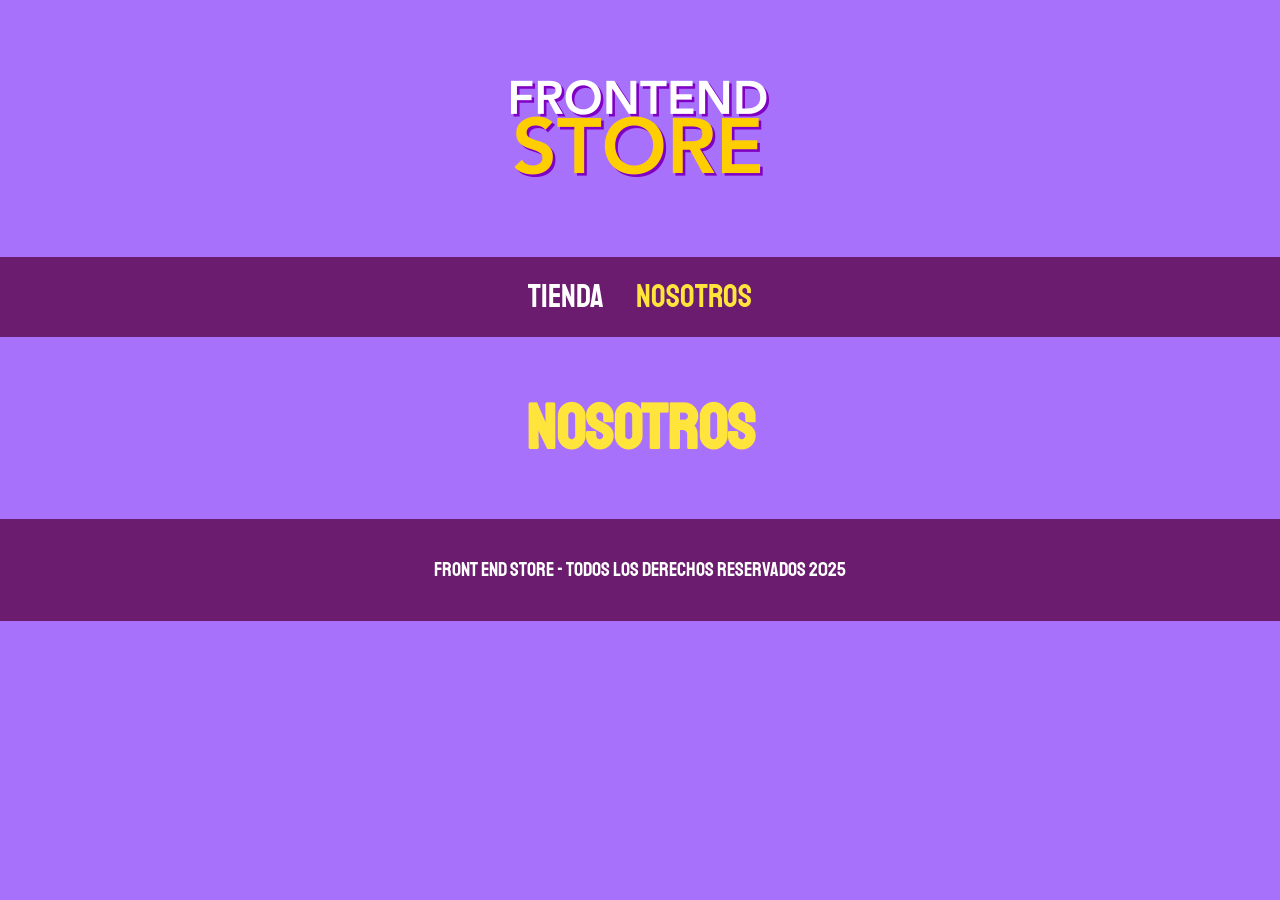
==== nosotros.html @ a6590af2 "Se sube nueco proyecto tienda" ====
<!DOCTYPE html>
<html lang="en">
<head>
    <meta charset="UTF-8">
    <meta name="viewport" content="width=device-width, initial-scale=1.0">
    <title>Document</title>
    <link rel="stylesheet" href="css/normalize.css">
    <link rel="preconnect" href="https://fonts.googleapis.com">
    <link rel="preconnect" href="https://fonts.gstatic.com" crossorigin>
    <link href="https://fonts.googleapis.com/css2?family=Staatliches&display=swap" rel="stylesheet">
    <link rel="stylesheet" href="css/style.css">
</head>
<body>
    <header class="header">
        <a href="index.html"></a>
            <img src="img/logo.png" alt="Logotipo" class="logo-h">
    </header>
    <nav class="navlink">
        <a href="index.html" class="navlink__s">Tienda</a>
        <a href="nosotros.html" class="navlink__s navlink__s--activo">Nosotros</a>
    </nav>
    <main class="contenedor">
        <h1>Nosotros</h1>
    </main>
    <footer class="footer">
        <p class="footer__text">Front End Store - Todos los derechos reservados 2025</p>
    </footer>
    
</body>
</html>
---- css/style.css ----
:root{

    --primario: #a871fc;
    --secundario: #ffe43b;
    --rojizo: #fa553e;
    --blanco: #ffffff;
    --primario0scuro: #6b1c6f;
    --verde: #93f194;

    --fuenteprin: 'staatliches', cursive;
}

html {
    box-sizing: border-box;
}

*, *:before, *:after {
    box-sizing: inherit;
}

/* Globales */

body{

    background-color: var(--primario);
    font-size: 1.6rem;
    line-height: 1.5;

}

p{
    font-size: 1.8rem;
    font-family: Arial, Helvetica, sans-serif;
    color: var(--blanco);
}

a{
    text-decoration: none;
}

img {
    max-width: 100%;
}

.contenedor{
    max-width: 120rem;
    margin: 0 auto;
}

h1, h2, h3 {
    text-align: center;
    color: var(--secundario);
    font-family: var(--fuenteprin);
}

h1{
    font-size: 4rem;
}

h2{
    font-size: 3.2rem;
}

h3{
    font-size: 2.4rem;
}

/* header */
.header {

    display: flex;
    justify-content: center;
    padding: 2rem;
}

.logo-h {

    margin: 3rem 0;

}

/*footer*/

.footer{
    background-color:var(--primario0scuro);
    padding: 1rem;
    margin-top: 1rem;

}

.footer__text{
    font-family: var(--fuenteprin);
    text-align: center;
    font-size: 20px;
}

.navlink{
    display: flex;
    justify-content: center;
    padding: 1rem 0;
    background-color: var(--primario0scuro);
    gap: 2rem; /*Pone un espacio entre dos elementos, evitando el uso de margin*/
}

.navlink__s{
    font-family: var(--fuenteprin);
    color: var(--blanco);
    font-size: 2rem;
}

.navlink__s--activo,
.navlink__s:hover{
    color: var(--secundario);
}
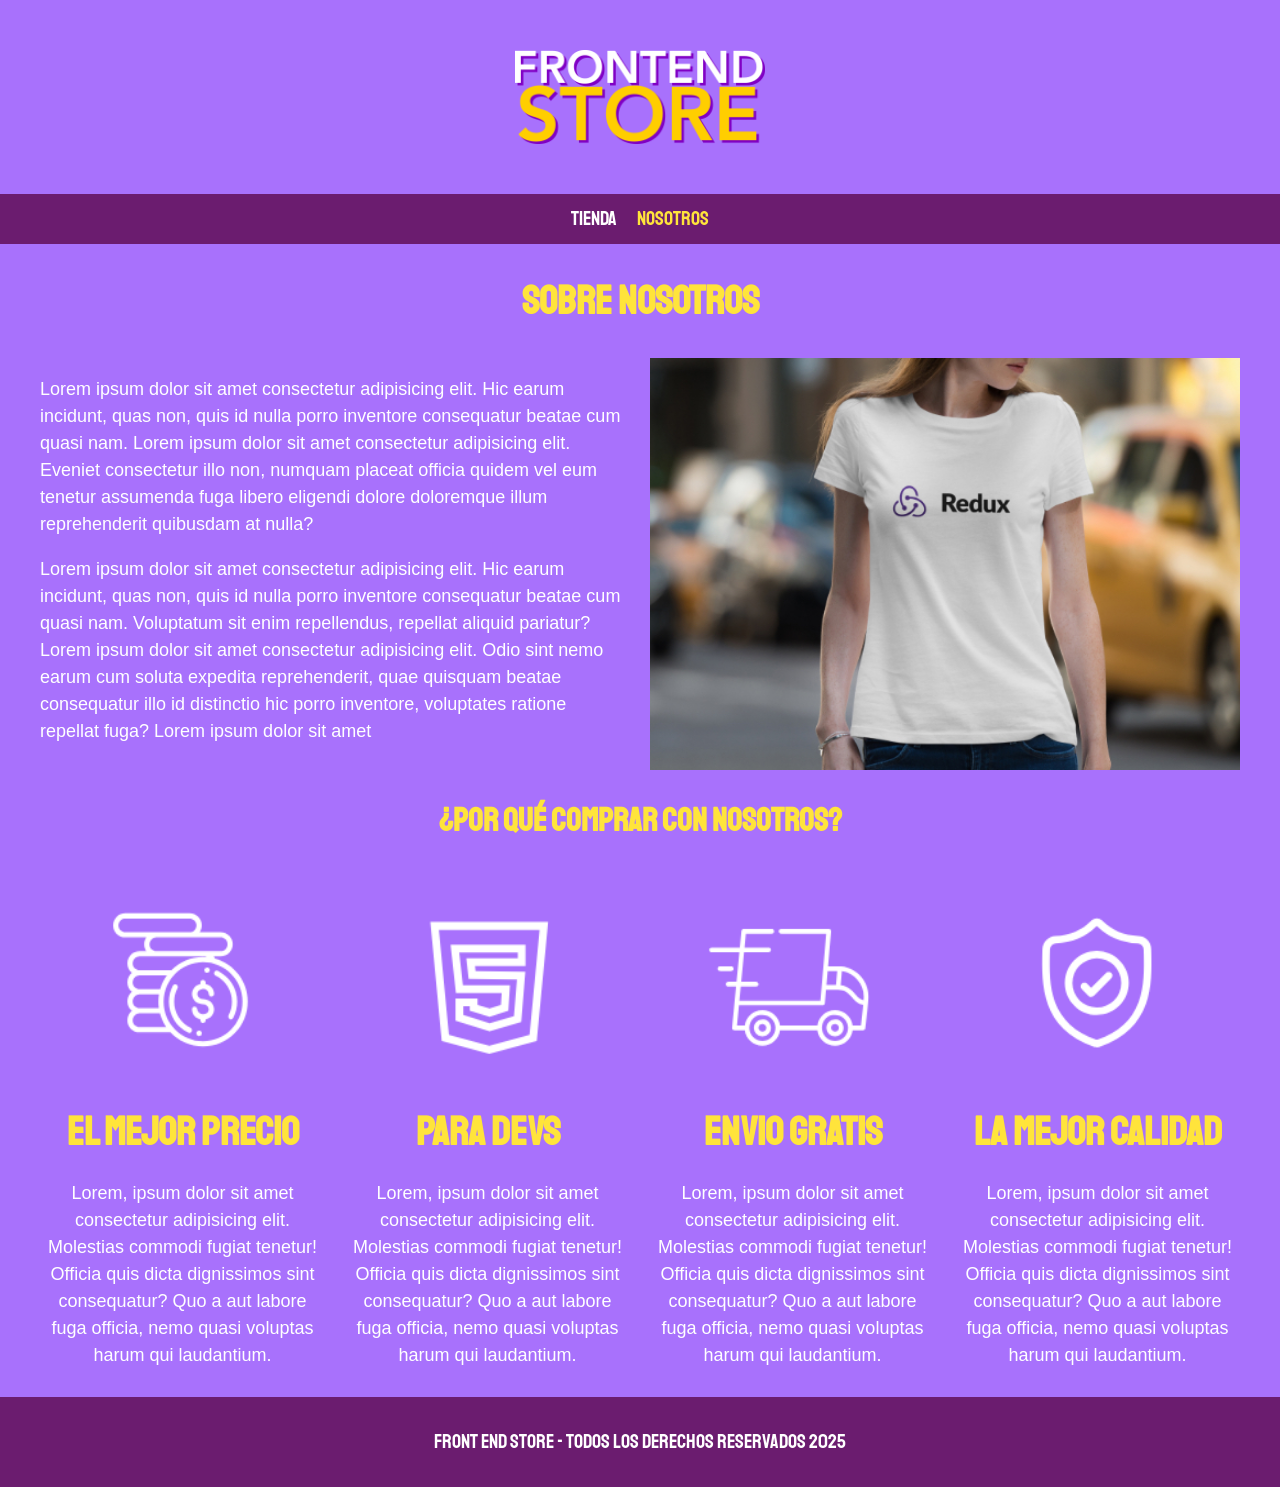
==== commit 7f519ef9: "se termina proyecto" ====
--- a/nosotros.html
+++ b/nosotros.html
@@ -20,8 +20,44 @@
         <a href="nosotros.html" class="navlink__s navlink__s--activo">Nosotros</a>
     </nav>
     <main class="contenedor">
-        <h1>Nosotros</h1>
+        <h1>Sobre Nosotros</h1>
+            <div class="infous">
+                <div class="infous__contenido">
+                <p class="infous__texto">Lorem ipsum dolor sit amet consectetur adipisicing elit. Hic earum incidunt, quas non, quis id nulla porro inventore consequatur beatae cum quasi nam.
+                Lorem ipsum dolor sit amet consectetur adipisicing elit. Eveniet consectetur illo non, numquam placeat officia quidem vel eum tenetur assumenda fuga libero eligendi dolore doloremque illum reprehenderit quibusdam at nulla?</p>
+
+                <p class="infous__texto">Lorem ipsum dolor sit amet consectetur adipisicing elit. Hic earum incidunt, quas non, quis id nulla porro inventore consequatur beatae cum quasi nam.
+                    Voluptatum sit enim repellendus, repellat aliquid pariatur? Lorem ipsum dolor sit amet consectetur adipisicing elit. Odio sint nemo earum cum soluta expedita
+                    reprehenderit, quae quisquam beatae consequatur illo id distinctio hic porro inventore, voluptates ratione repellat fuga? Lorem ipsum dolor sit amet</p>
+            </div>    
+                <img class="infous__img" src="img/nosotros.jpg" alt=""> 
+            </div>
     </main>
+    <section class="contenedor compra">
+        <h2 class="contenedor__titulo">¿Por qué comprar con nosotros?</h2>
+        <div class="bloques">
+            <div class="bloque">
+                <img src="img/icono_1.png" class="bloque__imagen" alt="porque comprar">
+                <h1 class="bloque__titulo">El mejor precio</h1>
+                <p>Lorem, ipsum dolor sit amet consectetur adipisicing elit. Molestias commodi fugiat tenetur! Officia quis dicta dignissimos sint consequatur? Quo a aut labore fuga officia, nemo quasi voluptas harum qui laudantium.</p>
+            </div>
+            <div class="bloque">
+                <img src="img/icono_2.png" class="bloque__imagen" alt="porque comprar">
+                <h1 class="bloque__titulo">Para devs</h1>
+                <p>Lorem, ipsum dolor sit amet consectetur adipisicing elit. Molestias commodi fugiat tenetur! Officia quis dicta dignissimos sint consequatur? Quo a aut labore fuga officia, nemo quasi voluptas harum qui laudantium.</p>
+            </div>
+            <div class="bloque">
+                <img src="img/icono_3.png" class="bloque__imagen" alt="porque comprar">
+                <h1 class="bloque__titulo">Envio gratis</h1>
+                <p>Lorem, ipsum dolor sit amet consectetur adipisicing elit. Molestias commodi fugiat tenetur! Officia quis dicta dignissimos sint consequatur? Quo a aut labore fuga officia, nemo quasi voluptas harum qui laudantium.</p>
+            </div>
+            <div class="bloque">
+                <img src="img/icono_4.png" class="bloque__imagen" alt="porque comprar">
+                <h1 class="bloque__titulo">La mejor calidad</h1>
+                <p>Lorem, ipsum dolor sit amet consectetur adipisicing elit. Molestias commodi fugiat tenetur! Officia quis dicta dignissimos sint consequatur? Quo a aut labore fuga officia, nemo quasi voluptas harum qui laudantium.</p>
+            </div>
+        </div>
+    </section>
     <footer class="footer">
         <p class="footer__text">Front End Store - Todos los derechos reservados 2025</p>
     </footer>
--- a/css/style.css
+++ b/css/style.css
@@ -6,12 +6,14 @@
     --blanco: #ffffff;
     --primario0scuro: #6b1c6f;
     --verde: #93f194;
+    --secundarioosc:  #f1d64e; 
 
     --fuenteprin: 'staatliches', cursive;
 }
 
 html {
     box-sizing: border-box;
+    font-size: 62.5%;
 }
 
 *, *:before, *:after {
@@ -39,7 +41,7 @@
 }
 
 img {
-    max-width: 100%;
+    width: 100%; /*Se pasa de max-width a width*/
 }
 
 .contenedor{
@@ -74,9 +76,73 @@
 }
 
 .logo-h {
-
     margin: 3rem 0;
-
+    width: 25rem;
+
+}
+
+/* Grid */
+
+.grid{
+    display: grid;
+    grid-template-columns: repeat(2, 1 fr);
+    gap: 2rem;
+}
+
+@media (min-width:768px) {
+    .grid{
+        grid-template-columns: repeat(3, 1fr);
+    }
+}
+
+/*Productos*/
+
+.producto {
+    background-color: var(--primario0scuro);
+    padding: 1rem;
+}
+
+
+.producto__nombre{
+    font-size: 3rem;
+}
+
+.producto__precio{
+    font-size: 2rem;
+    color: var(--secundario);
+}
+
+.producto__nombre,
+.producto__precio{
+    font-family: var(--fuenteprin);
+    margin: 1rem 0;
+    text-align: center;
+}
+
+/*Graficos*/
+
+.grafico{
+    min-height: 30rem;
+    background-repeat: no-repeat;
+    background-size: cover;
+    grid-column: 1 / 3;
+}
+
+.grafico--camisas{
+    grid-row: 2 / 3; /*Aqui definimos la posicion de la imagen en los gris diferentes que se muestra*/
+    background-image: url(../img/grafico1.jpg);
+}
+
+.grafico--node{
+    grid-row: 8 / 9;
+    background-image: url(../img/grafico2.jpg);
+}
+
+@media (min-width: 768px){
+    .grafico--node{
+        grid-row: 5 / 6;
+        grid-column: 2 / 4;
+    }
 }
 
 /*footer*/
@@ -113,4 +179,87 @@
     color: var(--secundario);
 }
 
-
+/*Nosotros*/
+
+.infous{
+    display: grid;
+    grid-template-rows: repeat(2, auto);
+    }
+
+.infous__img{
+    grid-column: 1/2;
+    grid-row: 1/2;  
+}
+
+@media (min-width: 768px){
+    .infous{
+    grid-template-columns: repeat(2, 1fr); /*Lo que hacemos aqui es definirle dos columnas  */
+    column-gap: 2rem;
+    }
+
+    .infous__img{
+        grid-column: 2/3;
+    }
+
+}
+
+/*Bloques*/
+.bloques{
+    display: grid;
+    grid-template-columns: repeat(4 , 1fr);
+    gap: 2rem;
+}
+
+@media (max-width: 768px){
+    .bloques{
+        display: grid;
+        grid-template-columns: repeat(2 , 1fr);
+        gap: 2rem;
+    }
+}
+
+.bloque{
+    text-align: center;
+}
+
+.bloque__titulo{
+    margin: 0;
+}
+
+/*Pagina del producto*/
+.camisas{
+    display: grid;
+    grid-template-columns: repeat(2, 1fr);
+    column-gap: 30px;
+}
+
+.formulario{
+    display: grid;
+    grid-template-columns: repeat(2 , 1fr);
+    gap: 2rem;
+}
+
+.form__acc{
+    border: 1rem solid var(--primario0scuro);
+    background-color: transparent;
+    color: var(--blanco);
+    font-size: 2rem;
+    font-family: Arial, Helvetica, sans-serif;
+    padding: 1rem;
+    appearance: none; /*Quita la flecha de un select */
+}
+
+.form__submit{
+    background-color: var(--secundario);
+    border: none;
+    font-size: 2rem;
+    font-family: var(--fuenteprin);
+    padding: 2rem;
+    transition: background-color .3s ease;
+    grid-column: 1 /    3;
+}
+
+.form__submit:hover{
+    cursor: pointer;
+    background-color: var(--secundarioosc);
+}   
